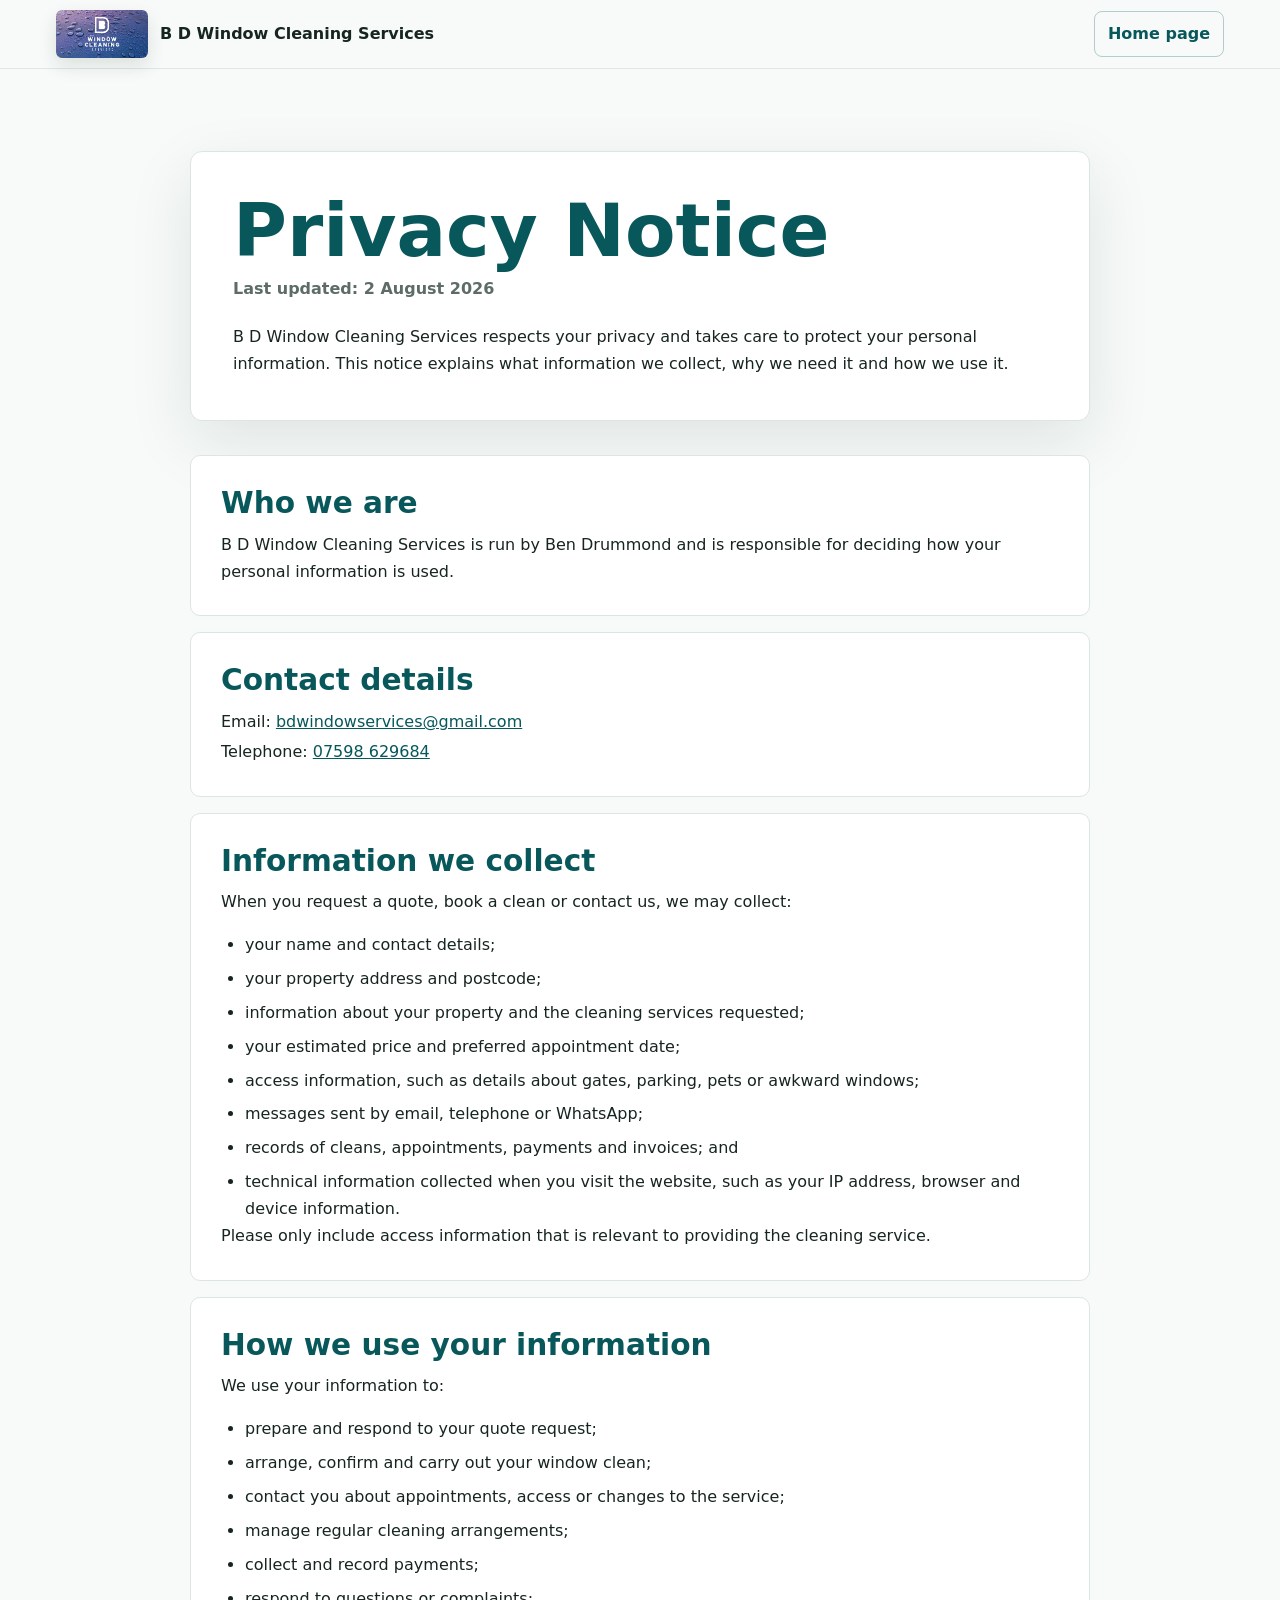
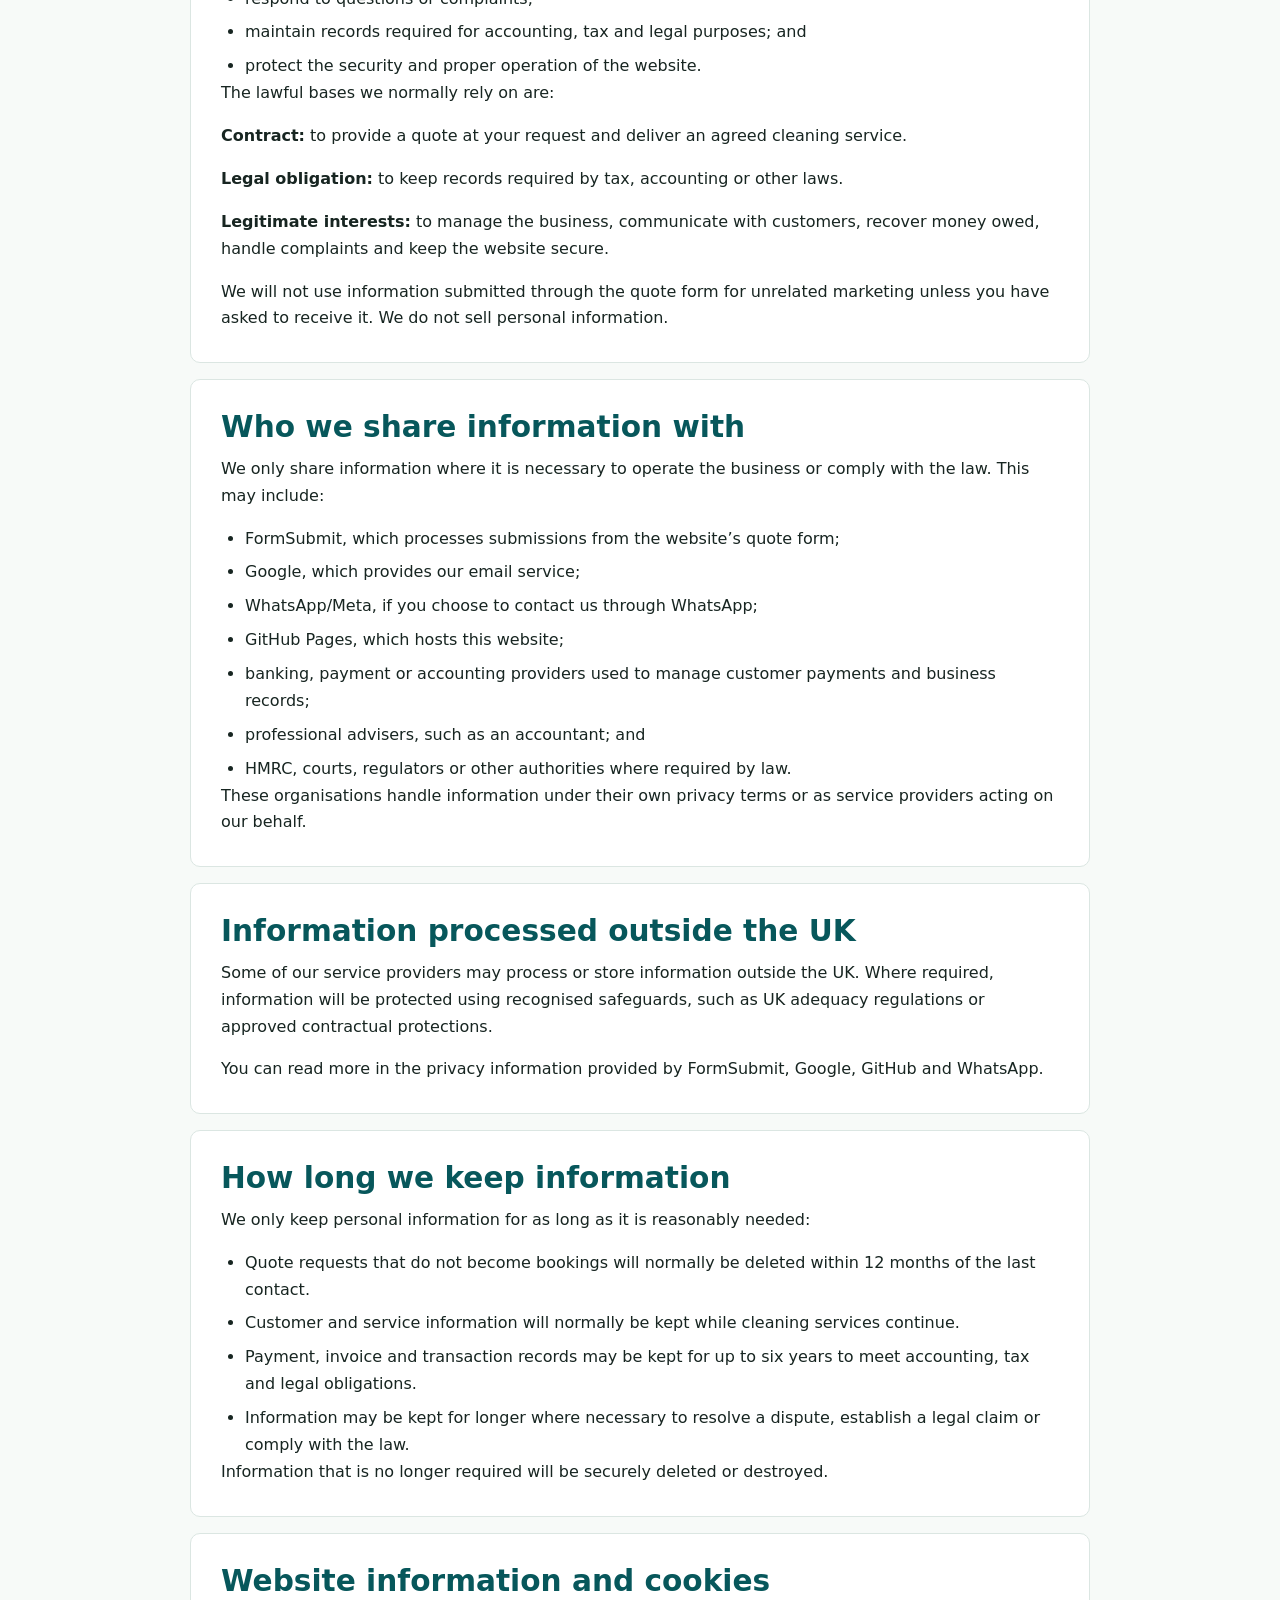
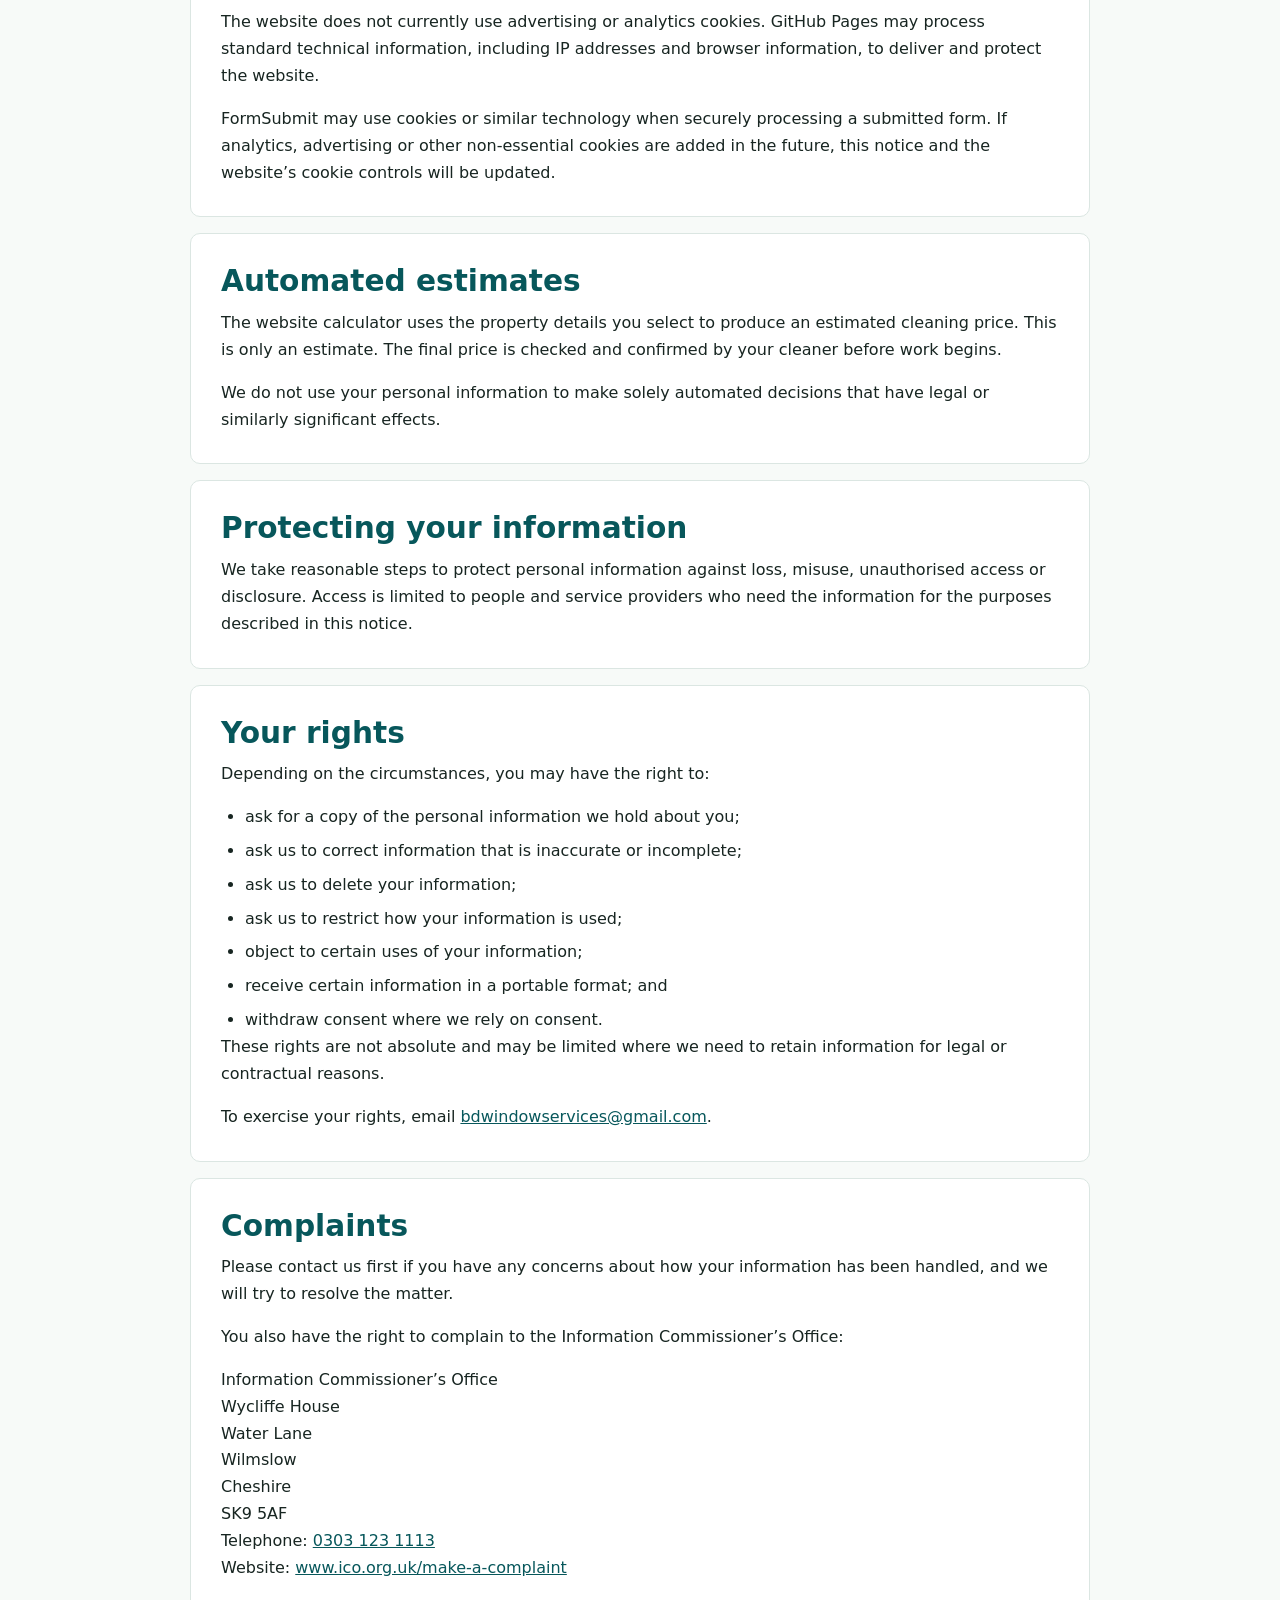
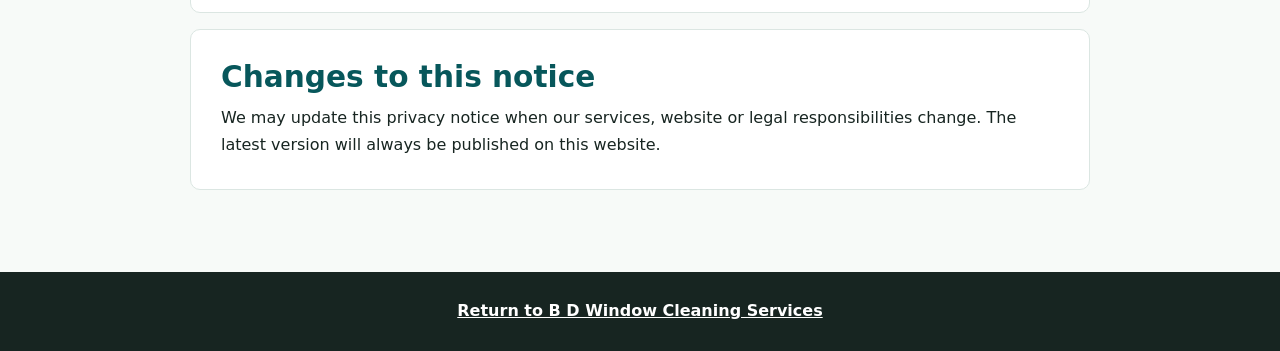
==== privacy.html @ 7a1ba2f6 "Add website privacy notice page" ====
<!doctype html>
<html lang="en-GB">
  <head>
    <meta charset="utf-8">
    <meta name="viewport" content="width=device-width, initial-scale=1">
    <title>Privacy Notice | B D Window Cleaning Services</title>
    <meta name="description" content="Privacy notice for B D Window Cleaning Services, explaining how customer and website information is collected, used and protected.">
    <style>
      :root {
        --ink: #172521;
        --muted: #5d6c67;
        --paper: #f7faf8;
        --white: #ffffff;
        --line: #dbe6e2;
        --accent: #07575b;
        --mist: #e8f3ef;
      }

      * { box-sizing: border-box; }
      html { scroll-behavior: smooth; }
      body {
        margin: 0;
        color: var(--ink);
        background: var(--paper);
        font-family: Inter, ui-sans-serif, system-ui, -apple-system, BlinkMacSystemFont, "Segoe UI", sans-serif;
        line-height: 1.68;
      }
      a { color: var(--accent); }
      .privacy-header {
        position: sticky;
        top: 0;
        z-index: 10;
        display: flex;
        align-items: center;
        justify-content: space-between;
        gap: 18px;
        padding: 10px clamp(18px, 5vw, 56px);
        border-bottom: 1px solid rgba(219, 230, 226, 0.9);
        background: rgba(247, 250, 248, 0.96);
        backdrop-filter: blur(14px);
      }
      .privacy-brand {
        display: inline-flex;
        align-items: center;
        gap: 12px;
        min-width: 0;
        color: var(--ink);
        font-weight: 850;
        line-height: 1.15;
        text-decoration: none;
      }
      .privacy-brand img {
        width: 92px;
        height: 48px;
        border-radius: 6px;
        object-fit: cover;
        box-shadow: 0 8px 18px rgba(21, 42, 36, 0.12);
      }
      .home-link {
        flex: 0 0 auto;
        padding: 9px 13px;
        border: 1px solid rgba(7, 87, 91, 0.28);
        border-radius: 8px;
        font-weight: 800;
        text-decoration: none;
      }
      main {
        width: min(900px, calc(100% - 36px));
        margin: 0 auto;
        padding: clamp(42px, 7vw, 82px) 0;
      }
      .privacy-intro {
        margin-bottom: 34px;
        padding: clamp(24px, 5vw, 42px);
        border: 1px solid var(--line);
        border-radius: 12px;
        background: var(--white);
        box-shadow: 0 22px 64px rgba(21, 42, 36, 0.1);
      }
      h1, h2, p { margin-top: 0; }
      h1 {
        margin-bottom: 8px;
        color: var(--accent);
        font-size: clamp(2.3rem, 8vw, 4.6rem);
        line-height: 1;
      }
      h2 {
        margin-bottom: 10px;
        color: var(--accent);
        font-size: clamp(1.35rem, 4vw, 1.85rem);
        line-height: 1.2;
      }
      .updated {
        margin-bottom: 22px;
        color: var(--muted);
        font-weight: 750;
      }
      .privacy-intro p:last-child,
      section p:last-child { margin-bottom: 0; }
      .privacy-sections {
        display: grid;
        gap: 16px;
      }
      section {
        padding: clamp(22px, 4vw, 30px);
        border: 1px solid var(--line);
        border-radius: 10px;
        background: var(--white);
      }
      ul {
        margin: 12px 0 0;
        padding-left: 24px;
      }
      li + li { margin-top: 7px; }
      .contact-lines {
        display: grid;
        gap: 3px;
      }
      address {
        font-style: normal;
      }
      footer {
        padding: 26px 18px;
        color: rgba(255, 255, 255, 0.82);
        background: var(--ink);
        text-align: center;
      }
      footer a {
        color: #ffffff;
        font-weight: 800;
      }
      @media (max-width: 560px) {
        .privacy-header { align-items: flex-start; }
        .privacy-brand img { width: 74px; height: 40px; }
        .privacy-brand span { max-width: 170px; font-size: 0.88rem; }
        .home-link { padding: 7px 10px; font-size: 0.88rem; }
      }
    </style>
  </head>
  <body>
    <header class="privacy-header">
      <a class="privacy-brand" href="index.html" aria-label="Return to B D Window Cleaning Services home page">
        <img src="assets/bd-header-logo.svg" alt="" width="92" height="48" aria-hidden="true">
        <span>B D Window Cleaning Services</span>
      </a>
      <a class="home-link" href="index.html">Home page</a>
    </header>

    <main>
      <article class="privacy-intro">
        <h1>Privacy Notice</h1>
        <p class="updated">Last updated: 2 August 2026</p>
        <p>B D Window Cleaning Services respects your privacy and takes care to protect your personal information. This notice explains what information we collect, why we need it and how we use it.</p>
      </article>

      <div class="privacy-sections">
        <section>
          <h2>Who we are</h2>
          <p>B D Window Cleaning Services is run by Ben Drummond and is responsible for deciding how your personal information is used.</p>
        </section>

        <section>
          <h2>Contact details</h2>
          <div class="contact-lines">
            <span>Email: <a href="mailto:bdwindowservices@gmail.com">bdwindowservices@gmail.com</a></span>
            <span>Telephone: <a href="tel:+447598629684">07598 629684</a></span>
          </div>
        </section>

        <section>
          <h2>Information we collect</h2>
          <p>When you request a quote, book a clean or contact us, we may collect:</p>
          <ul>
            <li>your name and contact details;</li>
            <li>your property address and postcode;</li>
            <li>information about your property and the cleaning services requested;</li>
            <li>your estimated price and preferred appointment date;</li>
            <li>access information, such as details about gates, parking, pets or awkward windows;</li>
            <li>messages sent by email, telephone or WhatsApp;</li>
            <li>records of cleans, appointments, payments and invoices; and</li>
            <li>technical information collected when you visit the website, such as your IP address, browser and device information.</li>
          </ul>
          <p>Please only include access information that is relevant to providing the cleaning service.</p>
        </section>

        <section>
          <h2>How we use your information</h2>
          <p>We use your information to:</p>
          <ul>
            <li>prepare and respond to your quote request;</li>
            <li>arrange, confirm and carry out your window clean;</li>
            <li>contact you about appointments, access or changes to the service;</li>
            <li>manage regular cleaning arrangements;</li>
            <li>collect and record payments;</li>
            <li>respond to questions or complaints;</li>
            <li>maintain records required for accounting, tax and legal purposes; and</li>
            <li>protect the security and proper operation of the website.</li>
          </ul>
          <p>The lawful bases we normally rely on are:</p>
          <p><strong>Contract:</strong> to provide a quote at your request and deliver an agreed cleaning service.</p>
          <p><strong>Legal obligation:</strong> to keep records required by tax, accounting or other laws.</p>
          <p><strong>Legitimate interests:</strong> to manage the business, communicate with customers, recover money owed, handle complaints and keep the website secure.</p>
          <p>We will not use information submitted through the quote form for unrelated marketing unless you have asked to receive it. We do not sell personal information.</p>
        </section>

        <section>
          <h2>Who we share information with</h2>
          <p>We only share information where it is necessary to operate the business or comply with the law. This may include:</p>
          <ul>
            <li>FormSubmit, which processes submissions from the website’s quote form;</li>
            <li>Google, which provides our email service;</li>
            <li>WhatsApp/Meta, if you choose to contact us through WhatsApp;</li>
            <li>GitHub Pages, which hosts this website;</li>
            <li>banking, payment or accounting providers used to manage customer payments and business records;</li>
            <li>professional advisers, such as an accountant; and</li>
            <li>HMRC, courts, regulators or other authorities where required by law.</li>
          </ul>
          <p>These organisations handle information under their own privacy terms or as service providers acting on our behalf.</p>
        </section>

        <section>
          <h2>Information processed outside the UK</h2>
          <p>Some of our service providers may process or store information outside the UK. Where required, information will be protected using recognised safeguards, such as UK adequacy regulations or approved contractual protections.</p>
          <p>You can read more in the privacy information provided by FormSubmit, Google, GitHub and WhatsApp.</p>
        </section>

        <section>
          <h2>How long we keep information</h2>
          <p>We only keep personal information for as long as it is reasonably needed:</p>
          <ul>
            <li>Quote requests that do not become bookings will normally be deleted within 12 months of the last contact.</li>
            <li>Customer and service information will normally be kept while cleaning services continue.</li>
            <li>Payment, invoice and transaction records may be kept for up to six years to meet accounting, tax and legal obligations.</li>
            <li>Information may be kept for longer where necessary to resolve a dispute, establish a legal claim or comply with the law.</li>
          </ul>
          <p>Information that is no longer required will be securely deleted or destroyed.</p>
        </section>

        <section>
          <h2>Website information and cookies</h2>
          <p>The website does not currently use advertising or analytics cookies. GitHub Pages may process standard technical information, including IP addresses and browser information, to deliver and protect the website.</p>
          <p>FormSubmit may use cookies or similar technology when securely processing a submitted form. If analytics, advertising or other non-essential cookies are added in the future, this notice and the website’s cookie controls will be updated.</p>
        </section>

        <section>
          <h2>Automated estimates</h2>
          <p>The website calculator uses the property details you select to produce an estimated cleaning price. This is only an estimate. The final price is checked and confirmed by your cleaner before work begins.</p>
          <p>We do not use your personal information to make solely automated decisions that have legal or similarly significant effects.</p>
        </section>

        <section>
          <h2>Protecting your information</h2>
          <p>We take reasonable steps to protect personal information against loss, misuse, unauthorised access or disclosure. Access is limited to people and service providers who need the information for the purposes described in this notice.</p>
        </section>

        <section>
          <h2>Your rights</h2>
          <p>Depending on the circumstances, you may have the right to:</p>
          <ul>
            <li>ask for a copy of the personal information we hold about you;</li>
            <li>ask us to correct information that is inaccurate or incomplete;</li>
            <li>ask us to delete your information;</li>
            <li>ask us to restrict how your information is used;</li>
            <li>object to certain uses of your information;</li>
            <li>receive certain information in a portable format; and</li>
            <li>withdraw consent where we rely on consent.</li>
          </ul>
          <p>These rights are not absolute and may be limited where we need to retain information for legal or contractual reasons.</p>
          <p>To exercise your rights, email <a href="mailto:bdwindowservices@gmail.com">bdwindowservices@gmail.com</a>.</p>
        </section>

        <section>
          <h2>Complaints</h2>
          <p>Please contact us first if you have any concerns about how your information has been handled, and we will try to resolve the matter.</p>
          <p>You also have the right to complain to the Information Commissioner’s Office:</p>
          <address>
            Information Commissioner’s Office<br>
            Wycliffe House<br>
            Water Lane<br>
            Wilmslow<br>
            Cheshire<br>
            SK9 5AF
          </address>
          <p>Telephone: <a href="tel:03031231113">0303 123 1113</a><br>
          Website: <a href="https://www.ico.org.uk/make-a-complaint/" target="_blank" rel="noopener noreferrer">www.ico.org.uk/make-a-complaint</a></p>
        </section>

        <section>
          <h2>Changes to this notice</h2>
          <p>We may update this privacy notice when our services, website or legal responsibilities change. The latest version will always be published on this website.</p>
        </section>
      </div>
    </main>

    <footer>
      <a href="index.html">Return to B D Window Cleaning Services</a>
    </footer>
  </body>
</html>
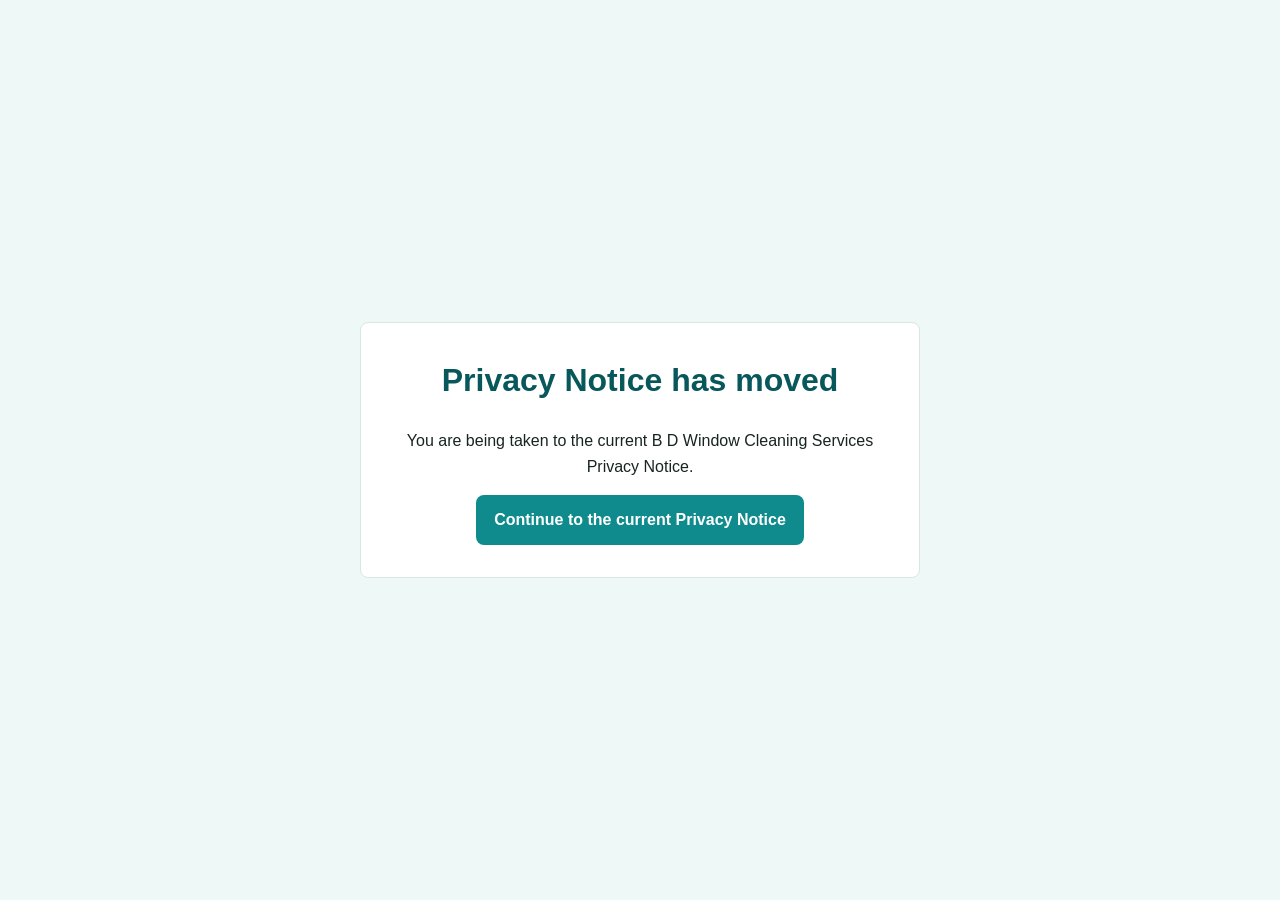
==== commit 40331455: "Redirect old Privacy Notice to new website" ====
--- a/privacy.html
+++ b/privacy.html
@@ -3,297 +3,27 @@
   <head>
     <meta charset="utf-8">
     <meta name="viewport" content="width=device-width, initial-scale=1">
-    <title>Privacy Notice | B D Window Cleaning Services</title>
-    <meta name="description" content="Privacy notice for B D Window Cleaning Services, explaining how customer and website information is collected, used and protected.">
+    <title>Privacy Notice has moved | B D Window Cleaning Services</title>
+    <meta name="robots" content="noindex,follow">
+    <link rel="canonical" href="https://bdwindowservices.github.io/privacy.html">
+    <meta http-equiv="refresh" content="2;url=https://bdwindowservices.github.io/privacy.html">
     <style>
-      :root {
-        --ink: #172521;
-        --muted: #5d6c67;
-        --paper: #f7faf8;
-        --white: #ffffff;
-        --line: #dbe6e2;
-        --accent: #07575b;
-        --mist: #e8f3ef;
-      }
-
-      * { box-sizing: border-box; }
-      html { scroll-behavior: smooth; }
-      body {
-        margin: 0;
-        color: var(--ink);
-        background: var(--paper);
-        font-family: Inter, ui-sans-serif, system-ui, -apple-system, BlinkMacSystemFont, "Segoe UI", sans-serif;
-        line-height: 1.68;
-      }
-      a { color: var(--accent); }
-      .privacy-header {
-        position: sticky;
-        top: 0;
-        z-index: 10;
-        display: flex;
-        align-items: center;
-        justify-content: space-between;
-        gap: 18px;
-        padding: 10px clamp(18px, 5vw, 56px);
-        border-bottom: 1px solid rgba(219, 230, 226, 0.9);
-        background: rgba(247, 250, 248, 0.96);
-        backdrop-filter: blur(14px);
-      }
-      .privacy-brand {
-        display: inline-flex;
-        align-items: center;
-        gap: 12px;
-        min-width: 0;
-        color: var(--ink);
-        font-weight: 850;
-        line-height: 1.15;
-        text-decoration: none;
-      }
-      .privacy-brand img {
-        width: 92px;
-        height: 48px;
-        border-radius: 6px;
-        object-fit: cover;
-        box-shadow: 0 8px 18px rgba(21, 42, 36, 0.12);
-      }
-      .home-link {
-        flex: 0 0 auto;
-        padding: 9px 13px;
-        border: 1px solid rgba(7, 87, 91, 0.28);
-        border-radius: 8px;
-        font-weight: 800;
-        text-decoration: none;
-      }
-      main {
-        width: min(900px, calc(100% - 36px));
-        margin: 0 auto;
-        padding: clamp(42px, 7vw, 82px) 0;
-      }
-      .privacy-intro {
-        margin-bottom: 34px;
-        padding: clamp(24px, 5vw, 42px);
-        border: 1px solid var(--line);
-        border-radius: 12px;
-        background: var(--white);
-        box-shadow: 0 22px 64px rgba(21, 42, 36, 0.1);
-      }
-      h1, h2, p { margin-top: 0; }
-      h1 {
-        margin-bottom: 8px;
-        color: var(--accent);
-        font-size: clamp(2.3rem, 8vw, 4.6rem);
-        line-height: 1;
-      }
-      h2 {
-        margin-bottom: 10px;
-        color: var(--accent);
-        font-size: clamp(1.35rem, 4vw, 1.85rem);
-        line-height: 1.2;
-      }
-      .updated {
-        margin-bottom: 22px;
-        color: var(--muted);
-        font-weight: 750;
-      }
-      .privacy-intro p:last-child,
-      section p:last-child { margin-bottom: 0; }
-      .privacy-sections {
-        display: grid;
-        gap: 16px;
-      }
-      section {
-        padding: clamp(22px, 4vw, 30px);
-        border: 1px solid var(--line);
-        border-radius: 10px;
-        background: var(--white);
-      }
-      ul {
-        margin: 12px 0 0;
-        padding-left: 24px;
-      }
-      li + li { margin-top: 7px; }
-      .contact-lines {
-        display: grid;
-        gap: 3px;
-      }
-      address {
-        font-style: normal;
-      }
-      footer {
-        padding: 26px 18px;
-        color: rgba(255, 255, 255, 0.82);
-        background: var(--ink);
-        text-align: center;
-      }
-      footer a {
-        color: #ffffff;
-        font-weight: 800;
-      }
-      @media (max-width: 560px) {
-        .privacy-header { align-items: flex-start; }
-        .privacy-brand img { width: 74px; height: 40px; }
-        .privacy-brand span { max-width: 170px; font-size: 0.88rem; }
-        .home-link { padding: 7px 10px; font-size: 0.88rem; }
-      }
+      body { min-height: 100vh; margin: 0; display: grid; place-items: center; padding: 24px; box-sizing: border-box; color: #172521; background: #eef8f7; font: 16px/1.6 Arial, sans-serif; }
+      main { width: min(560px, 100%); padding: 32px; box-sizing: border-box; text-align: center; background: #fff; border: 1px solid #dbe6e2; border-radius: 8px; }
+      h1 { margin-top: 0; color: #07575b; }
+      a { display: inline-block; padding: 12px 18px; color: #fff; background: #0f8b8d; border-radius: 8px; font-weight: 700; text-decoration: none; }
     </style>
+    <script>
+      window.setTimeout(function () {
+        window.location.replace("https://bdwindowservices.github.io/privacy.html");
+      }, 1200);
+    </script>
   </head>
   <body>
-    <header class="privacy-header">
-      <a class="privacy-brand" href="index.html" aria-label="Return to B D Window Cleaning Services home page">
-        <img src="assets/bd-header-logo.svg" alt="" width="92" height="48" aria-hidden="true">
-        <span>B D Window Cleaning Services</span>
-      </a>
-      <a class="home-link" href="index.html">Home page</a>
-    </header>
-
     <main>
-      <article class="privacy-intro">
-        <h1>Privacy Notice</h1>
-        <p class="updated">Last updated: 2 August 2026</p>
-        <p>B D Window Cleaning Services respects your privacy and takes care to protect your personal information. This notice explains what information we collect, why we need it and how we use it.</p>
-      </article>
-
-      <div class="privacy-sections">
-        <section>
-          <h2>Who we are</h2>
-          <p>B D Window Cleaning Services is run by Ben Drummond and is responsible for deciding how your personal information is used.</p>
-        </section>
-
-        <section>
-          <h2>Contact details</h2>
-          <div class="contact-lines">
-            <span>Email: <a href="mailto:bdwindowservices@gmail.com">bdwindowservices@gmail.com</a></span>
-            <span>Telephone: <a href="tel:+447598629684">07598 629684</a></span>
-          </div>
-        </section>
-
-        <section>
-          <h2>Information we collect</h2>
-          <p>When you request a quote, book a clean or contact us, we may collect:</p>
-          <ul>
-            <li>your name and contact details;</li>
-            <li>your property address and postcode;</li>
-            <li>information about your property and the cleaning services requested;</li>
-            <li>your estimated price and preferred appointment date;</li>
-            <li>access information, such as details about gates, parking, pets or awkward windows;</li>
-            <li>messages sent by email, telephone or WhatsApp;</li>
-            <li>records of cleans, appointments, payments and invoices; and</li>
-            <li>technical information collected when you visit the website, such as your IP address, browser and device information.</li>
-          </ul>
-          <p>Please only include access information that is relevant to providing the cleaning service.</p>
-        </section>
-
-        <section>
-          <h2>How we use your information</h2>
-          <p>We use your information to:</p>
-          <ul>
-            <li>prepare and respond to your quote request;</li>
-            <li>arrange, confirm and carry out your window clean;</li>
-            <li>contact you about appointments, access or changes to the service;</li>
-            <li>manage regular cleaning arrangements;</li>
-            <li>collect and record payments;</li>
-            <li>respond to questions or complaints;</li>
-            <li>maintain records required for accounting, tax and legal purposes; and</li>
-            <li>protect the security and proper operation of the website.</li>
-          </ul>
-          <p>The lawful bases we normally rely on are:</p>
-          <p><strong>Contract:</strong> to provide a quote at your request and deliver an agreed cleaning service.</p>
-          <p><strong>Legal obligation:</strong> to keep records required by tax, accounting or other laws.</p>
-          <p><strong>Legitimate interests:</strong> to manage the business, communicate with customers, recover money owed, handle complaints and keep the website secure.</p>
-          <p>We will not use information submitted through the quote form for unrelated marketing unless you have asked to receive it. We do not sell personal information.</p>
-        </section>
-
-        <section>
-          <h2>Who we share information with</h2>
-          <p>We only share information where it is necessary to operate the business or comply with the law. This may include:</p>
-          <ul>
-            <li>FormSubmit, which processes submissions from the website’s quote form;</li>
-            <li>Google, which provides our email service;</li>
-            <li>WhatsApp/Meta, if you choose to contact us through WhatsApp;</li>
-            <li>GitHub Pages, which hosts this website;</li>
-            <li>banking, payment or accounting providers used to manage customer payments and business records;</li>
-            <li>professional advisers, such as an accountant; and</li>
-            <li>HMRC, courts, regulators or other authorities where required by law.</li>
-          </ul>
-          <p>These organisations handle information under their own privacy terms or as service providers acting on our behalf.</p>
-        </section>
-
-        <section>
-          <h2>Information processed outside the UK</h2>
-          <p>Some of our service providers may process or store information outside the UK. Where required, information will be protected using recognised safeguards, such as UK adequacy regulations or approved contractual protections.</p>
-          <p>You can read more in the privacy information provided by FormSubmit, Google, GitHub and WhatsApp.</p>
-        </section>
-
-        <section>
-          <h2>How long we keep information</h2>
-          <p>We only keep personal information for as long as it is reasonably needed:</p>
-          <ul>
-            <li>Quote requests that do not become bookings will normally be deleted within 12 months of the last contact.</li>
-            <li>Customer and service information will normally be kept while cleaning services continue.</li>
-            <li>Payment, invoice and transaction records may be kept for up to six years to meet accounting, tax and legal obligations.</li>
-            <li>Information may be kept for longer where necessary to resolve a dispute, establish a legal claim or comply with the law.</li>
-          </ul>
-          <p>Information that is no longer required will be securely deleted or destroyed.</p>
-        </section>
-
-        <section>
-          <h2>Website information and cookies</h2>
-          <p>The website does not currently use advertising or analytics cookies. GitHub Pages may process standard technical information, including IP addresses and browser information, to deliver and protect the website.</p>
-          <p>FormSubmit may use cookies or similar technology when securely processing a submitted form. If analytics, advertising or other non-essential cookies are added in the future, this notice and the website’s cookie controls will be updated.</p>
-        </section>
-
-        <section>
-          <h2>Automated estimates</h2>
-          <p>The website calculator uses the property details you select to produce an estimated cleaning price. This is only an estimate. The final price is checked and confirmed by your cleaner before work begins.</p>
-          <p>We do not use your personal information to make solely automated decisions that have legal or similarly significant effects.</p>
-        </section>
-
-        <section>
-          <h2>Protecting your information</h2>
-          <p>We take reasonable steps to protect personal information against loss, misuse, unauthorised access or disclosure. Access is limited to people and service providers who need the information for the purposes described in this notice.</p>
-        </section>
-
-        <section>
-          <h2>Your rights</h2>
-          <p>Depending on the circumstances, you may have the right to:</p>
-          <ul>
-            <li>ask for a copy of the personal information we hold about you;</li>
-            <li>ask us to correct information that is inaccurate or incomplete;</li>
-            <li>ask us to delete your information;</li>
-            <li>ask us to restrict how your information is used;</li>
-            <li>object to certain uses of your information;</li>
-            <li>receive certain information in a portable format; and</li>
-            <li>withdraw consent where we rely on consent.</li>
-          </ul>
-          <p>These rights are not absolute and may be limited where we need to retain information for legal or contractual reasons.</p>
-          <p>To exercise your rights, email <a href="mailto:bdwindowservices@gmail.com">bdwindowservices@gmail.com</a>.</p>
-        </section>
-
-        <section>
-          <h2>Complaints</h2>
-          <p>Please contact us first if you have any concerns about how your information has been handled, and we will try to resolve the matter.</p>
-          <p>You also have the right to complain to the Information Commissioner’s Office:</p>
-          <address>
-            Information Commissioner’s Office<br>
-            Wycliffe House<br>
-            Water Lane<br>
-            Wilmslow<br>
-            Cheshire<br>
-            SK9 5AF
-          </address>
-          <p>Telephone: <a href="tel:03031231113">0303 123 1113</a><br>
-          Website: <a href="https://www.ico.org.uk/make-a-complaint/" target="_blank" rel="noopener noreferrer">www.ico.org.uk/make-a-complaint</a></p>
-        </section>
-
-        <section>
-          <h2>Changes to this notice</h2>
-          <p>We may update this privacy notice when our services, website or legal responsibilities change. The latest version will always be published on this website.</p>
-        </section>
-      </div>
+      <h1>Privacy Notice has moved</h1>
+      <p>You are being taken to the current B D Window Cleaning Services Privacy Notice.</p>
+      <a href="https://bdwindowservices.github.io/privacy.html">Continue to the current Privacy Notice</a>
     </main>
-
-    <footer>
-      <a href="index.html">Return to B D Window Cleaning Services</a>
-    </footer>
   </body>
-</html>+</html>
